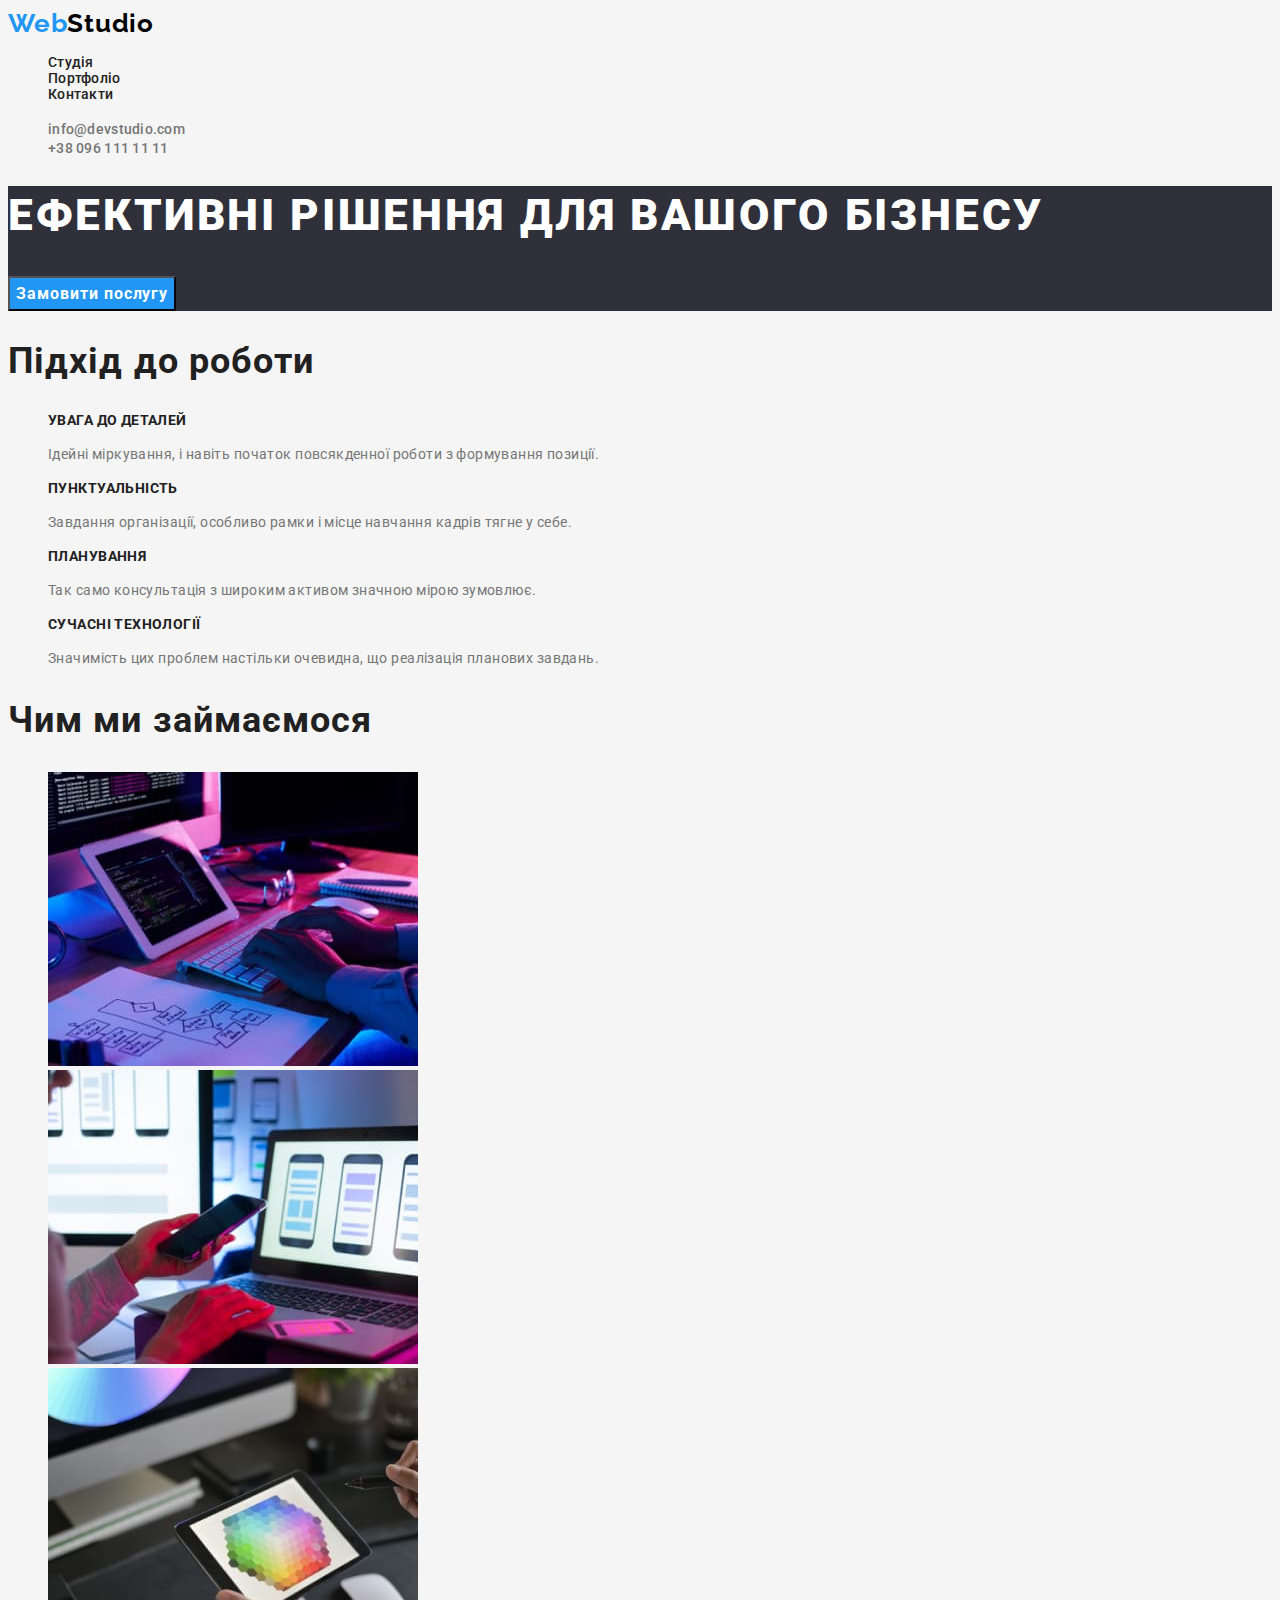
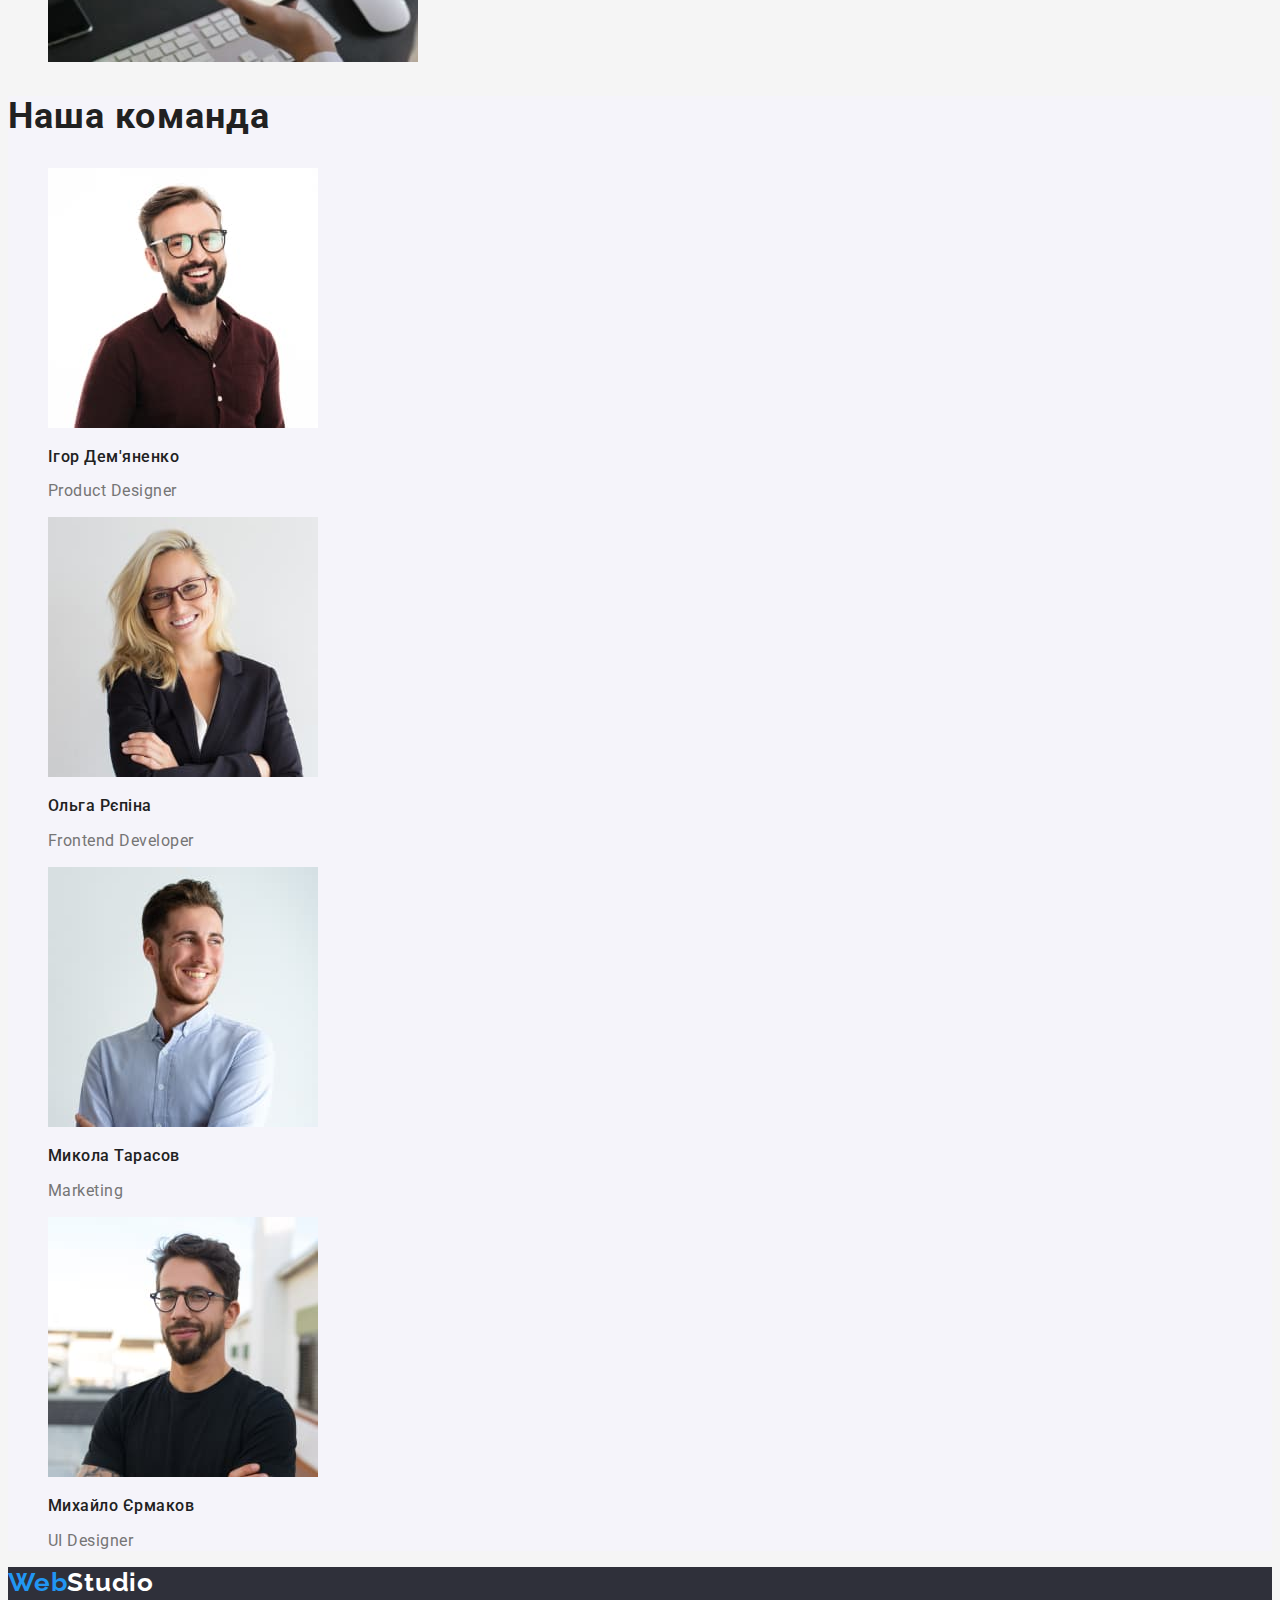
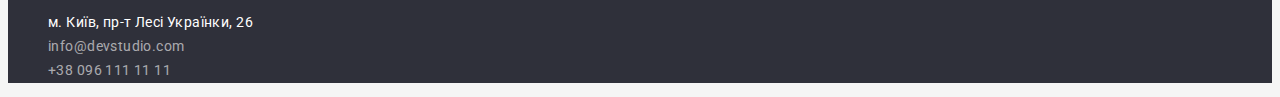
==== index.html @ fad9c753 "1" ====
<!DOCTYPE html>
<html lang="uk">
  <head>
    <meta charset="UTF-8" />
    <meta http-equiv="X-UA-Compatible" content="IE=edge" />
    <meta name="viewport" content="width=device-width, initial-scale=1.0" />
    <title>Document</title>
    <link
      href="https://fonts.googleapis.com/css2?family=Raleway:wght@700&family=Roboto:wght@400;500;700;900&display=swap"
      rel="stylesheet"
    />
    <link rel="stylesheet" href="./css/styles.css" />
  </head>
  <body>
    <header>
      <nav>
        <a class="link logo" href="./index.html">
          <span class="web">Web</span><span class="studio">Studio</span>
        </a>
        <ul>
          <li><a class="link" href="./index.html">Студія</a></li>
          <li><a class="link" href="./portfolio.html">Портфоліо</a></li>
          <li><a class="link" href="">Контакти</a></li>
        </ul>
      </nav>
      <ul>
        <li>
          <a class="link tel" href="mailto:info@devstudio.com"
            >info@devstudio.com</a
          >
        </li>
        <li>
          <a class="link tel" href="tel:+380961111111">+38 096 111 11 11</a>
        </li>
      </ul>
    </header>
    <main>
      <section class="color">
        <h1>Ефективні рішення для вашого бізнесу</h1>
        <button class="button" type="button">Замовити послугу</button>
      </section>
      <section class="robota">
        <h2>Підхід до роботи</h2>
        <ul>
          <li>
            <h3>УВАГА ДО ДЕТАЛЕЙ</h3>
            <p>
              Ідейні міркування, і навіть початок повсякденної роботи з
              формування позиції.
            </p>
          </li>
          <li>
            <h3>ПУНКТУАЛЬНІСТЬ</h3>
            <p>
              Завдання організації, особливо рамки і місце навчання кадрів тягне
              у себе.
            </p>
          </li>
          <li>
            <h3>ПЛАНУВАННЯ</h3>
            <p>
              Так само консультація з широким активом значною мірою зумовлює.
            </p>
          </li>
          <li>
            <h3>СУЧАСНІ ТЕХНОЛОГІЇ</h3>
            <p>
              Значимість цих проблем настільки очевидна, що реалізація планових
              завдань.
            </p>
          </li>
        </ul>
      </section>
      <section>
        <h2>Чим ми займаємося</h2>
        <ul>
          <li>
            <img src="images/img1.jpg" alt="" width="370" />
          </li>
          <li>
            <img src="images/img2.jpg" alt="" width="370" />
          </li>
          <li>
            <img src="images/img3.jpg" alt="" width="370" />
          </li>
        </ul>
      </section>
      <section class="team">
        <h2>Наша команда</h2>
        <ul>
          <li>
            <img src="images/imgigor.jpg" alt="" width="270" />
            <h3>Ігор Дем'яненко</h3>
            <p lang="en">Product Designer</p>
          </li>
          <li>
            <img src="images/imgolga.jpg" alt="" width="270" />
            <h3>Ольга Рєпіна</h3>
            <p lang="en">Frontend Developer</p>
          </li>
          <li>
            <img src="images/imgmykola.jpg" alt="" width="270" />
            <h3>Микола Тарасов</h3>
            <p lang="en">Marketing</p>
          </li>
          <li>
            <img src="images/imgmyhailo.jpg" alt="" width="270" />
            <h3>Михайло Єрмаков</h3>
            <p lang="en">UI Designer</p>
          </li>
        </ul>
      </section>
    </main>
    <footer class="color">
      <a class="link logo" href="./index.html">
        <span class="web">Web</span>Studio
      </a>
      <address>
        <ul>
          <li>м. Київ, пр-т Лесі Українки, 26</li>
          <li>
            <a class="link" href="mailto:info@devstudio.com"
              >info@devstudio.com</a
            >
          </li>
          <li>
            <a class="link" href="tel:+380961111111">+38 096 111 11 11</a>
          </li>
        </ul>
      </address>
    </footer>
  </body>
</html>
---- css/styles.css ----
body {
    background-color: #F5F5F5;
    font-family: Roboto, sans-serif;
    font-style: normal;
    color: #212121;
}

.logo {
    font-family: Raleway, sans-serif;
    font-style: normal;
    font-weight: 700;
    font-size: 26px;
    line-height: 1.19;
    letter-spacing: 0.03em;
}
.web {
    color: #2196F3;
}

.studio {
    color: #000000;
}

.link {
    color: #212121;
    text-decoration: none;
}
.link:hover,
.link:focus {
    color:#2196F3 ;
}

.color {
    background-color:#2F303A ;
    color: #FFFFFF;
}

h1 {
    font-weight: 900;
    font-size: 44px;
    line-height: 1.36;
    letter-spacing: 0.06em;
    text-transform: uppercase;
}

.button {
    font-family: Roboto, sans-serif;
    background-color:#2196F3;
    color: #FFFFFF;
    font-weight: 700;
    font-size: 16px;
    line-height: 1.87;
    letter-spacing: 0.06em;
    cursor: pointer;
}

.button:hover,
.button:focus {
    background-color: #188CE8;
}

.button:active {
    background-color: #188CE8;
    font-weight: 700;
    font-size: 16px;
    line-height: 1.87;
    letter-spacing: 0.06em;

}
h2 {
    font-size: 36px;
    line-height: 1.16;
    letter-spacing: 0.03em;
}

.robota h3 {
    font-size: 14px;
    line-height: 1.14;
    letter-spacing: 0.03em;
}

.robota p {
    font-weight: 400;
    font-size: 14px;
    line-height: 1.71;
    letter-spacing: 0.03em;
    color: #757575;
}

.team {
    background-color:#F5F4FA;
}

.team h3 {
    font-weight: 500;
    font-size: 16px;
    line-height: 1.18;
    letter-spacing: 0.03em;
}

.team p {
    font-weight: 400;
    font-size: 16px;
    line-height: 1.18;
    letter-spacing: 0.03em;
    color: #757575;
}

.color a {
    color:#FFFFFF;
}
address a {
    font-weight: 400;
    font-size: 14px;
    line-height: 1.71;
    letter-spacing: 0.03em;
}
address .link {
    color: rgba(255, 255, 255, 0.6);
}

nav li {
    font-weight: 500;
        font-size: 14px;
        line-height: 1.14;
        letter-spacing: 0.02em;
}

.tel {
    font-weight: 500;
    font-size: 14px;
    line-height: 1.14;
    letter-spacing: 0.02em;
    color: #757575;
}

button {
    font-family:Roboto, sans-serif;
    font-weight: 500;
    font-size: 16px;
    line-height: 1.62;
    letter-spacing: 0.03em;
    color: #212121;
    background-color:#F5F4FA;
    cursor: pointer;
}
button:active {
    font-weight: 500;
    font-size: 16px;
    line-height: 1.62;
    letter-spacing: 0.03em;
    color: #FFFFFF;
    background-color: #2196F3;
}

.portfolio h2 {
    font-weight: 700;
    font-size: 18px;
    line-height: 2;
    letter-spacing: 0.06em;
    color: #212121;
}

.portfolio p {
    font-weight: 400;
    font-size: 16px;
    line-height: 1.87;
    letter-spacing: 0.03em;
    color: #757575;
}

ul {
    list-style: none;
}

address {
    font-style: normal;
    font-weight: 400;
    font-size: 14px;
    line-height: 1.71;
    letter-spacing: 0.03em;
    
}
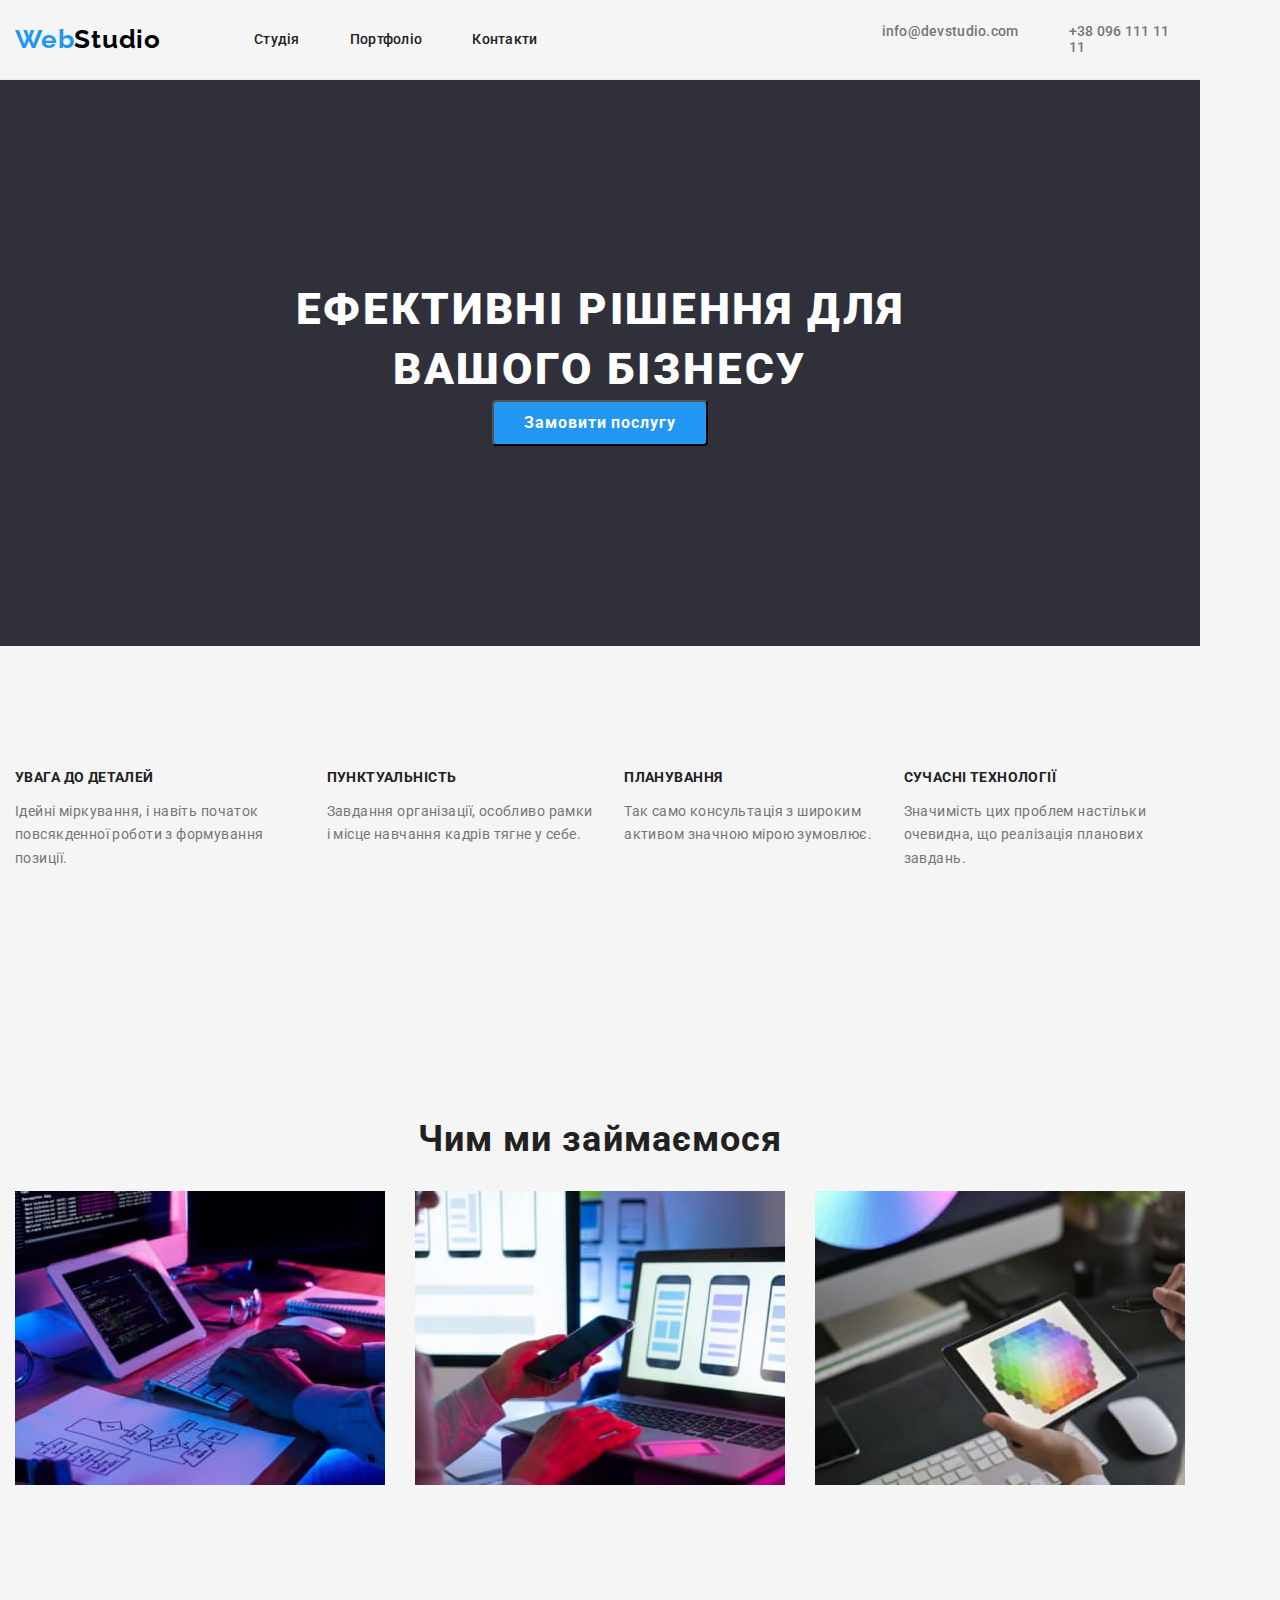
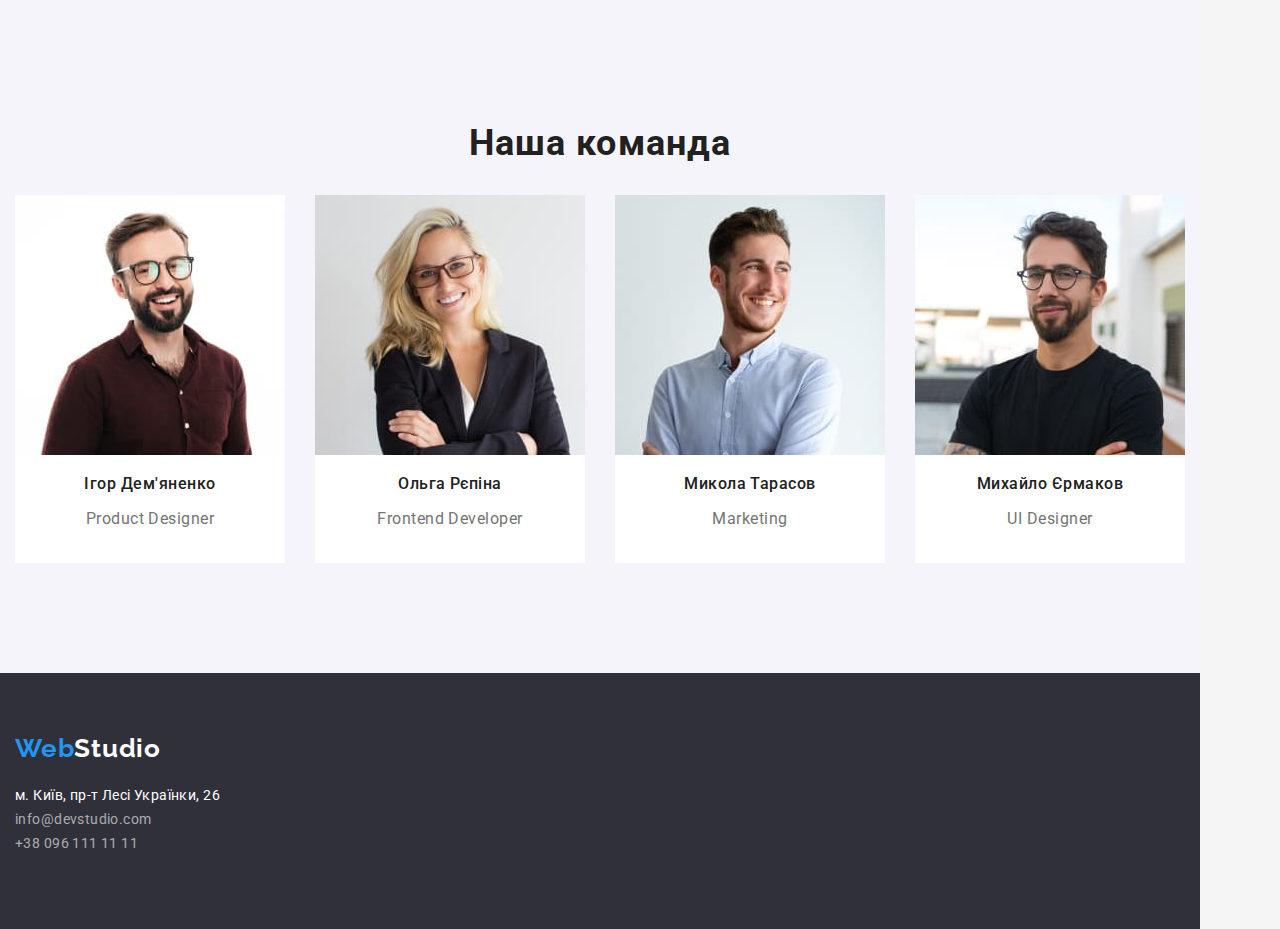
==== commit 550854de: "дз згідно критеріїв" ====
--- a/index.html
+++ b/index.html
@@ -4,44 +4,48 @@
     <meta charset="UTF-8" />
     <meta http-equiv="X-UA-Compatible" content="IE=edge" />
     <meta name="viewport" content="width=device-width, initial-scale=1.0" />
-    <title>Document</title>
+    <title>Studio</title>
     <link
       href="https://fonts.googleapis.com/css2?family=Raleway:wght@700&family=Roboto:wght@400;500;700;900&display=swap"
       rel="stylesheet"
     />
+    <link
+      rel="stylesheet"
+      href="https://cdnjs.cloudflare.com/ajax/libs/modern-normalize/1.1.0/modern-normalize.css"
+    />
     <link rel="stylesheet" href="./css/styles.css" />
   </head>
   <body>
-    <header>
+    <header class="container">
       <nav>
         <a class="link logo" href="./index.html">
           <span class="web">Web</span><span class="studio">Studio</span>
         </a>
-        <ul>
+        <ul class="navigation">
           <li><a class="link" href="./index.html">Студія</a></li>
           <li><a class="link" href="./portfolio.html">Портфоліо</a></li>
           <li><a class="link" href="">Контакти</a></li>
         </ul>
+        <ul class="contact">
+          <li>
+            <a class="link tel" href="mailto:info@devstudio.com"
+              >info@devstudio.com</a
+            >
+          </li>
+          <li>
+            <a class="link tel" href="tel:+380961111111">+38 096 111 11 11</a>
+          </li>
+        </ul>
       </nav>
-      <ul>
-        <li>
-          <a class="link tel" href="mailto:info@devstudio.com"
-            >info@devstudio.com</a
-          >
-        </li>
-        <li>
-          <a class="link tel" href="tel:+380961111111">+38 096 111 11 11</a>
-        </li>
-      </ul>
     </header>
     <main>
-      <section class="color">
-        <h1>Ефективні рішення для вашого бізнесу</h1>
+      <section class="baner container">
+        <h1>Ефективні рішення для<br />вашого бізнесу</h1>
         <button class="button" type="button">Замовити послугу</button>
       </section>
-      <section class="robota">
-        <h2>Підхід до роботи</h2>
-        <ul>
+      <section class="robota section container">
+        <h2 class="none">Підхід до роботи</h2>
+        <ul class="rob">
           <li>
             <h3>УВАГА ДО ДЕТАЛЕЙ</h3>
             <p>
@@ -71,9 +75,9 @@
           </li>
         </ul>
       </section>
-      <section>
+      <section class="what section container">
         <h2>Чим ми займаємося</h2>
-        <ul>
+        <ul class="work">
           <li>
             <img src="images/img1.jpg" alt="" width="370" />
           </li>
@@ -85,25 +89,25 @@
           </li>
         </ul>
       </section>
-      <section class="team">
+      <section class="team section container">
         <h2>Наша команда</h2>
-        <ul>
-          <li>
+        <ul class="people">
+          <li class="card">
             <img src="images/imgigor.jpg" alt="" width="270" />
             <h3>Ігор Дем'яненко</h3>
             <p lang="en">Product Designer</p>
           </li>
-          <li>
+          <li class="card">
             <img src="images/imgolga.jpg" alt="" width="270" />
             <h3>Ольга Рєпіна</h3>
             <p lang="en">Frontend Developer</p>
           </li>
-          <li>
+          <li class="card">
             <img src="images/imgmykola.jpg" alt="" width="270" />
             <h3>Микола Тарасов</h3>
             <p lang="en">Marketing</p>
           </li>
-          <li>
+          <li class="card">
             <img src="images/imgmyhailo.jpg" alt="" width="270" />
             <h3>Михайло Єрмаков</h3>
             <p lang="en">UI Designer</p>
@@ -111,23 +115,25 @@
         </ul>
       </section>
     </main>
-    <footer class="color">
-      <a class="link logo" href="./index.html">
-        <span class="web">Web</span>Studio
-      </a>
-      <address>
-        <ul>
-          <li>м. Київ, пр-т Лесі Українки, 26</li>
-          <li>
-            <a class="link" href="mailto:info@devstudio.com"
-              >info@devstudio.com</a
-            >
-          </li>
-          <li>
-            <a class="link" href="tel:+380961111111">+38 096 111 11 11</a>
-          </li>
-        </ul>
-      </address>
+    <footer class="color container">
+      <div class="logo2">
+        <a class="link logo" href="./index.html">
+          <span class="web">Web</span>Studio
+        </a>
+        <address>
+          <ul>
+            <li>м. Київ, пр-т Лесі Українки, 26</li>
+            <li>
+              <a class="link" href="mailto:info@devstudio.com"
+                >info@devstudio.com</a
+              >
+            </li>
+            <li>
+              <a class="link" href="tel:+380961111111">+38 096 111 11 11</a>
+            </li>
+          </ul>
+        </address>
+      </div>
     </footer>
   </body>
 </html>
--- a/css/styles.css
+++ b/css/styles.css
@@ -3,6 +3,18 @@
     font-family: Roboto, sans-serif;
     font-style: normal;
     color: #212121;
+}
+.container {
+    width: 1200px;
+    padding-left: 15px;
+    padding-right: 15px;
+   
+    
+}
+ul {
+    padding: none;
+    margin: none;
+    list-style: none;
 }
 
 .logo {
@@ -12,6 +24,7 @@
     font-size: 26px;
     line-height: 1.19;
     letter-spacing: 0.03em;
+    margin-right: 93px;
 }
 .web {
     color: #2196F3;
@@ -34,6 +47,14 @@
     background-color:#2F303A ;
     color: #FFFFFF;
 }
+
+.baner {
+    background-color: #2F303A;
+    color: #FFFFFF;
+    text-align: center;
+}
+
+
 
 h1 {
     font-weight: 900;
@@ -41,6 +62,8 @@
     line-height: 1.36;
     letter-spacing: 0.06em;
     text-transform: uppercase;
+    padding-top: 200px;
+    margin:0;
 }
 
 .button {
@@ -52,6 +75,11 @@
     line-height: 1.87;
     letter-spacing: 0.06em;
     cursor: pointer;
+    margin:auto;
+    border-radius: 4px;
+    width: 216px;
+    margin-bottom: 200px;
+
 }
 
 .button:hover,
@@ -73,6 +101,7 @@
     letter-spacing: 0.03em;
 }
 
+
 .robota h3 {
     font-size: 14px;
     line-height: 1.14;
@@ -89,6 +118,11 @@
 
 .team {
     background-color:#F5F4FA;
+    text-align: center;
+}
+.what{
+    text-align: center;
+
 }
 
 .team h3 {
@@ -143,7 +177,15 @@
     color: #212121;
     background-color:#F5F4FA;
     cursor: pointer;
-}
+    border-radius: 4px;
+    padding: 6px 20px;
+}
+button:hover,
+button:focus {
+    background-color: #188CE8;
+    color: #FFFFFF;
+}
+
 button:active {
     font-weight: 500;
     font-size: 16px;
@@ -169,9 +211,7 @@
     color: #757575;
 }
 
-ul {
-    list-style: none;
-}
+
 
 address {
     font-style: normal;
@@ -179,5 +219,142 @@
     font-size: 14px;
     line-height: 1.71;
     letter-spacing: 0.03em;
-    
-}+    margin-top: 20px;
+    padding-bottom: 60px;
+
+    
+}
+
+.navigation {
+    display: flex;
+    padding-left: 0;
+}
+
+.navigation li {
+    margin-right: 50px;
+}
+
+.navigation li:last-child {
+    margin-right: 0;
+}
+
+.contact {
+    display: flex;
+    margin-left: 344px;
+    padding-left: 0;
+}
+
+.contact li {
+    margin-right: 50px;  
+}
+.contact li:last-child {
+    margin-right: 0;
+}
+header {
+    display: flex;
+    height: 80px;
+    border-bottom: 1px solid #ECECEC;
+    
+}
+nav{
+    display: flex;
+    align-items: center;
+}
+
+.none {
+    display: none;
+}
+
+.section {
+    padding-top: 94px;
+    padding-bottom: 94px;
+    
+}
+.rob {
+    display: flex;
+    padding-left: 0;
+}
+
+.rob li {
+    margin-right: 30px;
+}
+.rob li:last-child {
+    margin-right: 0;
+}
+
+center {
+    text-align: center;
+}
+
+.robota{
+    text-align: left;
+}
+
+.work {
+    display: flex;
+    margin-top: 50;
+    padding-left: 0;
+    
+}
+
+.work li{
+    margin-right: 30px;
+}
+.work li:last-child {
+    margin-right: 0;
+}
+
+.card{
+    background-color: #FFFFFF;
+    width: 270px;
+    height: 368px;
+}
+
+.people {
+    display: flex;
+}
+.people li{
+    margin-right: 30px;
+}
+.people li:last-child {
+    margin-right: 0;
+}
+
+ul {
+    padding-left: 0;
+}
+
+.logo2 {
+    padding-top: 60px;
+}
+
+.choise {
+    display: flex;
+    justify-content: center;
+}
+.choise li {
+    margin-right: 8px;
+}
+
+.choise li:last-child{
+    margin-right: 0;
+}
+
+.card2 {
+    background-color:#F5F5F5;
+       
+     border-bottom: 1px solid black;
+
+     
+}
+
+.card-set{
+    display: flex;
+    flex-wrap: wrap;
+    gap: 30px;
+    margin-top: 34px;
+    margin-bottom: 0;
+
+
+}
+
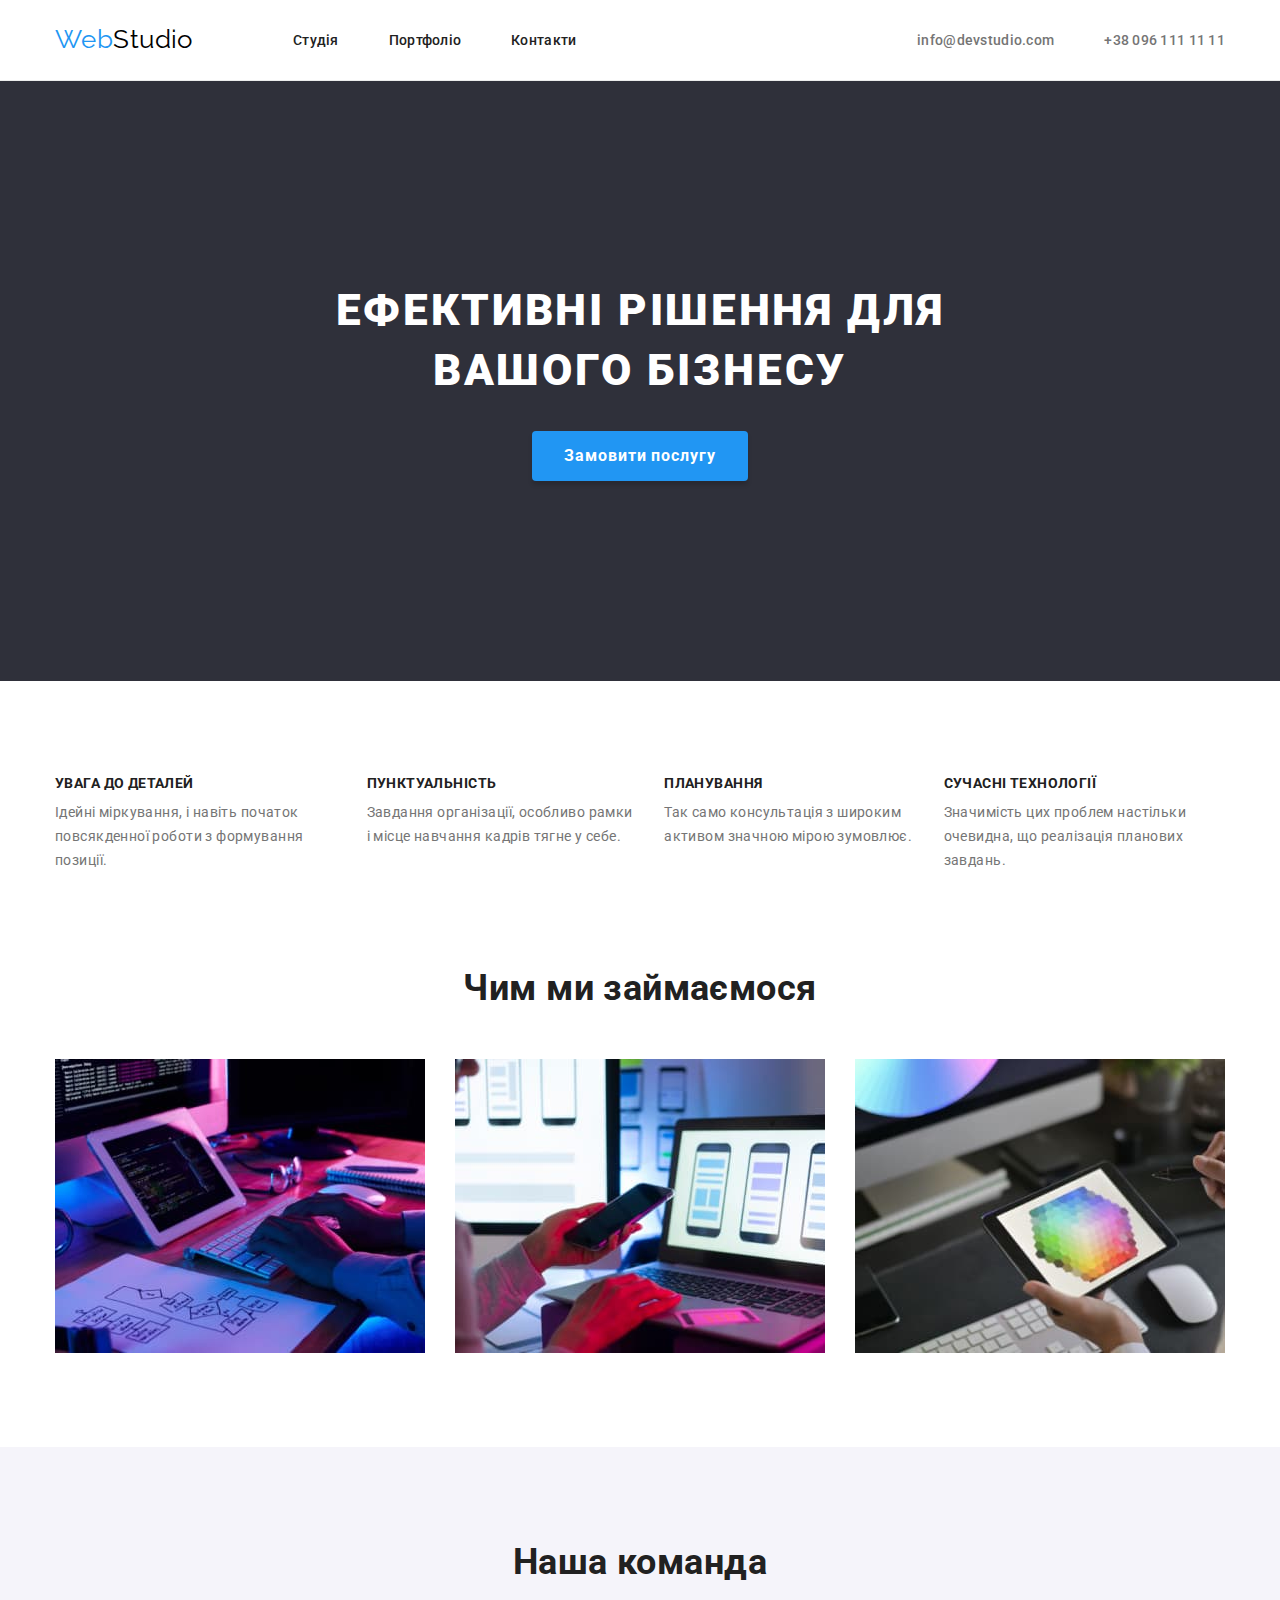
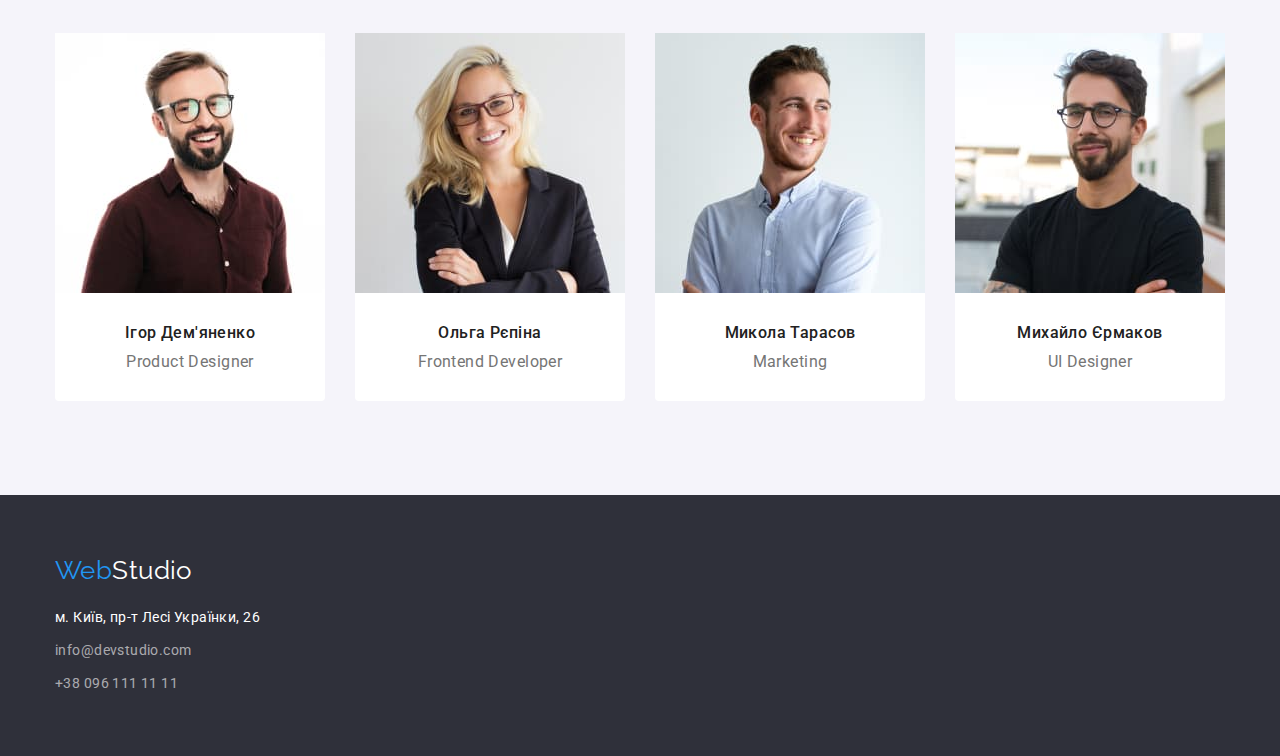
==== commit 7db2ccd4: "виправлено недоліки" ====
--- a/index.html
+++ b/index.html
@@ -16,120 +16,150 @@
     <link rel="stylesheet" href="./css/styles.css" />
   </head>
   <body>
-    <header class="container">
-      <nav>
-        <a class="link logo" href="./index.html">
-          <span class="web">Web</span><span class="studio">Studio</span>
-        </a>
-        <ul class="navigation">
-          <li><a class="link" href="./index.html">Студія</a></li>
-          <li><a class="link" href="./portfolio.html">Портфоліо</a></li>
-          <li><a class="link" href="">Контакти</a></li>
-        </ul>
-        <ul class="contact">
-          <li>
-            <a class="link tel" href="mailto:info@devstudio.com"
+    <header class="header">
+      <div class="container conteiner-header">
+        <a class="logo link" href="/index.html" lang="en"
+          ><span class="logo-header">Web</span>Studio</a
+        >
+        <nav>
+          <ul class="navigation list">
+            <li class="item">
+              <a class="navigation-link list" href="./index.html">Студія</a>
+            </li>
+            <li class="item">
+              <a class="navigation-link list" href="./portfolio.html"
+                >Портфоліо</a
+              >
+            </li>
+            <li class="item">
+              <a class="navigation-link list" href="">Контакти</a>
+            </li>
+          </ul>
+        </nav>
+        <ul class="contact list">
+          <li class="item">
+            <a class="contact-link" href="mailto:info@devstudio.com"
               >info@devstudio.com</a
             >
           </li>
-          <li>
-            <a class="link tel" href="tel:+380961111111">+38 096 111 11 11</a>
+          <li class="item">
+            <a class="contact-link" href="tel:+380961111111"
+              >+38 096 111 11 11</a
+            >
           </li>
         </ul>
-      </nav>
+      </div>
     </header>
     <main>
-      <section class="baner container">
-        <h1>Ефективні рішення для<br />вашого бізнесу</h1>
-        <button class="button" type="button">Замовити послугу</button>
+      <section class="section promo">
+        <div class="container">
+          <h1 class="hero-title">Ефективні рішення для<br />вашого бізнесу</h1>
+          <button class="btn" type="button">Замовити послугу</button>
+        </div>
       </section>
-      <section class="robota section container">
-        <h2 class="none">Підхід до роботи</h2>
-        <ul class="rob">
-          <li>
-            <h3>УВАГА ДО ДЕТАЛЕЙ</h3>
-            <p>
-              Ідейні міркування, і навіть початок повсякденної роботи з
-              формування позиції.
-            </p>
-          </li>
-          <li>
-            <h3>ПУНКТУАЛЬНІСТЬ</h3>
-            <p>
-              Завдання організації, особливо рамки і місце навчання кадрів тягне
-              у себе.
-            </p>
-          </li>
-          <li>
-            <h3>ПЛАНУВАННЯ</h3>
-            <p>
-              Так само консультація з широким активом значною мірою зумовлює.
-            </p>
-          </li>
-          <li>
-            <h3>СУЧАСНІ ТЕХНОЛОГІЇ</h3>
-            <p>
-              Значимість цих проблем настільки очевидна, що реалізація планових
-              завдань.
-            </p>
-          </li>
-        </ul>
+      <section class="section">
+        <div class="container">
+          <h2 hidden>Підхід до роботи</h2>
+          <ul class="list-li list">
+            <li>
+              <h3 class="features">УВАГА ДО ДЕТАЛЕЙ</h3>
+              <p class="features-list">
+                Ідейні міркування, і навіть початок повсякденної роботи з
+                формування позиції.
+              </p>
+            </li>
+            <li>
+              <h3 class="features">ПУНКТУАЛЬНІСТЬ</h3>
+              <p class="features-list">
+                Завдання організації, особливо рамки і місце навчання кадрів
+                тягне у себе.
+              </p>
+            </li>
+            <li>
+              <h3 class="features">ПЛАНУВАННЯ</h3>
+              <p class="features-list">
+                Так само консультація з широким активом значною мірою зумовлює.
+              </p>
+            </li>
+            <li>
+              <h3 class="features">СУЧАСНІ ТЕХНОЛОГІЇ</h3>
+              <p class="features-list">
+                Значимість цих проблем настільки очевидна, що реалізація
+                планових завдань.
+              </p>
+            </li>
+          </ul>
+        </div>
       </section>
-      <section class="what section container">
-        <h2>Чим ми займаємося</h2>
-        <ul class="work">
-          <li>
-            <img src="images/img1.jpg" alt="" width="370" />
-          </li>
-          <li>
-            <img src="images/img2.jpg" alt="" width="370" />
-          </li>
-          <li>
-            <img src="images/img3.jpg" alt="" width="370" />
-          </li>
-        </ul>
+      <section class="section section-title">
+        <div class="container">
+          <h2 class="title">Чим ми займаємося</h2>
+          <ul class="list-li list">
+            <li>
+              <img src="images/img1.jpg" alt="друк на клавіатурі" width="370" />
+            </li>
+            <li>
+              <img src="images/img2.jpg" alt="смартфон в руці" width="370" />
+            </li>
+            <li>
+              <img src="images/img3.jpg" alt="планшет в руці" width="370" />
+            </li>
+          </ul>
+        </div>
       </section>
-      <section class="team section container">
-        <h2>Наша команда</h2>
-        <ul class="people">
-          <li class="card">
-            <img src="images/imgigor.jpg" alt="" width="270" />
-            <h3>Ігор Дем'яненко</h3>
-            <p lang="en">Product Designer</p>
-          </li>
-          <li class="card">
-            <img src="images/imgolga.jpg" alt="" width="270" />
-            <h3>Ольга Рєпіна</h3>
-            <p lang="en">Frontend Developer</p>
-          </li>
-          <li class="card">
-            <img src="images/imgmykola.jpg" alt="" width="270" />
-            <h3>Микола Тарасов</h3>
-            <p lang="en">Marketing</p>
-          </li>
-          <li class="card">
-            <img src="images/imgmyhailo.jpg" alt="" width="270" />
-            <h3>Михайло Єрмаков</h3>
-            <p lang="en">UI Designer</p>
-          </li>
-        </ul>
+      <section class="section section-team">
+        <div class="container">
+          <h2 class="title-team">Наша команда</h2>
+          <ul class="list-li list">
+            <li>
+              <img src="images/imgigor.jpg" alt="людина" width="270" />
+              <div class="card-description">
+                <h3 class="team-list">Ігор Дем'яненко</h3>
+                <p class="list-p" lang="en">Product Designer</p>
+              </div>
+            </li>
+            <li>
+              <img src="images/imgolga.jpg" alt="людина" width="270" />
+              <div class="card-description">
+                <h3 class="team-list">Ольга Рєпіна</h3>
+                <p class="list-p" lang="en">Frontend Developer</p>
+              </div>
+            </li>
+            <li>
+              <img src="images/imgmykola.jpg" alt="людина" width="270" />
+              <div class="card-description">
+                <h3 class="team-list">Микола Тарасов</h3>
+                <p class="list-p" lang="en">Marketing</p>
+              </div>
+            </li>
+            <li>
+              <img src="images/imgmyhailo.jpg" alt="людина" width="270" />
+              <div class="card-description">
+                <h3 class="team-list">Михайло Єрмаков</h3>
+                <p class="list-p" lang="en">UI Designer</p>
+              </div>
+            </li>
+          </ul>
+        </div>
       </section>
     </main>
-    <footer class="color container">
-      <div class="logo2">
-        <a class="link logo" href="./index.html">
-          <span class="web">Web</span>Studio
-        </a>
+    <footer class="footer">
+      <div class="container">
+        <a class="logo-link" href="./index.html" lang="en"
+          ><span class="logo-footer">Web</span>Studio</a
+        >
         <address>
-          <ul>
-            <li>м. Київ, пр-т Лесі Українки, 26</li>
+          <ul class="address">
+            <li class="address-footer">м. Київ, пр-т Лесі Українки, 26</li>
             <li>
-              <a class="link" href="mailto:info@devstudio.com"
+              <a class="contact-footer" href="mailto:info@devstudio.com"
                 >info@devstudio.com</a
               >
             </li>
             <li>
-              <a class="link" href="tel:+380961111111">+38 096 111 11 11</a>
+              <a class="contact-footer" href="tel:+380961111111"
+                >+38 096 111 11 11</a
+              >
             </li>
           </ul>
         </address>
--- a/css/styles.css
+++ b/css/styles.css
@@ -1,360 +1,437 @@
 body {
-    background-color: #F5F5F5;
-    font-family: Roboto, sans-serif;
+    font-family: 'Roboto', sans-serif;
+    background-color:#ffffff;
+    color:#757575;
+    font-size: 14px;
+    letter-spacing: 0.03em;
+}
+
+*,
+*::before,
+*::after {
+    box-sizing: border-box;
+}
+
+
+p,
+h1,
+h2,
+h3,
+h4,
+h5,
+h6 {
+    margin: 0;
+}
+
+ul {
+    margin: 0;
+    padding: 0;
+}
+
+button {
+    cursor: pointer;
+    border: none;
+    display: block;
+}
+
+img {
+    display: block;
+}
+
+address {
     font-style: normal;
-    color: #212121;
-}
+}
+
+/* ---Навігація сайту---- */
+
 .container {
     width: 1200px;
     padding-left: 15px;
     padding-right: 15px;
-   
-    
-}
-ul {
-    padding: none;
-    margin: none;
+    margin: 0 auto;
+
+}
+
+
+.header {
+    padding-top: 24px;
+    padding-bottom: 25px;
+    border-bottom: 1px solid #ececec;
+}
+
+
+/*---Header---*/
+/*---Лого---*/
+
+
+.list {
     list-style: none;
-}
+    text-decoration: none;
+}
+
 
 .logo {
-    font-family: Raleway, sans-serif;
-    font-style: normal;
-    font-weight: 700;
+    margin-right: 93px;
+
+    font-family: 'Raleway', sans-serif;
+    color: #000000;
     font-size: 26px;
-    line-height: 1.19;
+    line-height: 1.1923;
+    text-decoration: none;
+    width: 145px;
+    height: 31px;
+    left: 215px;
+    top: 24px;
+}
+
+.logo-header {
+    font-size: 26px;
+    line-height: 1.1923;
     letter-spacing: 0.03em;
-    margin-right: 93px;
-}
-.web {
+    color:#2196F3;
+}
+
+/*---навігація сайту---*/
+
+.conteiner-header {
+    display: flex;
+    align-items: center;
+
+}
+
+.navigation {
+    display: flex;
+    gap: 50px;
+
+}
+
+.navigation-link {
+    display: block;
+
+    color: #212121;
+    font-weight: 500;
+    line-height: 1.1428;
+    letter-spacing: 0.02em;
+
+}
+
+/*---Активне поле---*/
+
+
+.navigation-link:hover,
+.navigation-link:focus {
     color: #2196F3;
 }
 
-.studio {
-    color: #000000;
-}
-
-.link {
-    color: #212121;
-    text-decoration: none;
-}
-.link:hover,
-.link:focus {
-    color:#2196F3 ;
-}
-
-.color {
-    background-color:#2F303A ;
-    color: #FFFFFF;
-}
-
-.baner {
-    background-color: #2F303A;
-    color: #FFFFFF;
-    text-align: center;
-}
-
-
-
-h1 {
+.contact {
+    display: flex;
+    margin-left: auto;
+    line-height: 1.1428;
+    letter-spacing: 0.02em;
+    text-decoration: none;
+}
+
+.contact .item+.item {
+    margin-left: 50px;
+}
+
+.contact-link {
+    font-weight: 500;
+    color: #757575;
+    text-decoration: none;
+}
+
+.contact-link:hover,
+.contact-link:focus {
+    color:#2196F3;
+}
+
+
+
+/*---Main---*/
+
+
+
+.section {
+    padding-top: 94px;
+    padding-bottom: 94px;
+
+}
+
+.promo {
+    background-color:#2F303A;
+    padding-top: 200px;
+    padding-bottom: 200px;
+}
+
+.hero-title {
+    width: 696px;
+    margin: 0 auto 30px;
+
     font-weight: 900;
     font-size: 44px;
-    line-height: 1.36;
+    line-height: 1.3636;
+    text-align: center;
     letter-spacing: 0.06em;
     text-transform: uppercase;
-    padding-top: 200px;
-    margin:0;
-}
-
-.button {
-    font-family: Roboto, sans-serif;
-    background-color:#2196F3;
-    color: #FFFFFF;
+    color:#ffffff;
+
+
+}
+
+.btn {
+    min-width: 216px;
+    height: 50px;
+    display: block;
+    margin: 0 auto;
+    justify-content: center;
+
+    font-family: 'Roboto', sans-serif;
     font-weight: 700;
-    font-size: 16px;
-    line-height: 1.87;
+    background:#2196F3;
+    box-shadow: 0px 4px 4px rgba(0, 0, 0, 0.15);
+    border-radius: 4px;
+    color:#ffffff;
+    font-size: 16px;
+    line-height: 1.8750;
+    display: flex;
+    align-items: center;
+    text-align: center;
     letter-spacing: 0.06em;
+}
+
+.btn:hover,
+.btn:focus {
+    background:#188CE8;
+    color:#ffffff;
+}
+
+
+/*---Підхід до роботи---*/
+
+.features {
+    color:#212121;
+    line-height: 1.1428;
+    font-size: 14px;
+    text-transform: uppercase;
+    margin-bottom: 10px;
+}
+
+.features-list {
+    line-height: 1.7142;
+    color:#757575;
+}
+
+
+/*---Чим ми займаємось---*/
+
+
+.section-title {
+    padding-top: 0;
+}
+
+.title {
+    margin-bottom: 50px;
+
+    color:#212121;
+    font-size: 36px;
+    line-height: 1.1666;
+    text-align: center;
+}
+
+.list-li {
+    display: flex;
+    gap: 30px;
+
+}
+
+
+/*---Наша Команда---*/
+
+.section-team {
+    background-color:#F5F4FA;
+}
+
+.title-team {
+    margin-bottom: 50px;
+
+    color:#212121;
+    font-size: 36px;
+    line-height: 1.1666;
+    text-align: center;
+}
+
+.card-description {
+    padding-top: 30px;
+    padding-bottom: 30px;
+    background-color:#ffffff;
+    border-radius: 0px 0px 4px 4px;
+}
+
+.team-list {
+    margin-bottom: 10px;
+
+    color:#212121;
+    font-weight: 500;
+    font-size: 16px;
+    line-height: 1.1875;
+    text-align: center;
+}
+
+.list-p {
+
+    font-size: 16px;
+    line-height: 1.1875;
+    text-align: center;
+    color:#757575;
+}
+
+
+
+/*---Футер---*/
+
+
+.footer {
+    padding-top: 60px;
+    padding-bottom: 60px;
+
+    background-color:#2F303A;
+    text-decoration: none;
+
+}
+
+.logo-link {
+    margin-bottom: 20px;
+    display: block;
+    font-family: 'Raleway', sans-serif;
+    color:#ffffff;
+    font-size: 26px;
+    line-height: 1.1923;
+    text-decoration: none;
+}
+
+.logo-footer {
+    font-size: 26px;
+    line-height: 1.1923;
+    color:#2196F3;
+
+}
+
+.address {
+    list-style: none;
+}
+
+.address li:not(:last-child) {
+    margin-bottom: 9px;
+}
+
+.address-footer {
+    line-height: 1.7142;
+    color:#FFFFFF;
+    text-decoration: none;
+    font-style: normal;
+}
+
+
+.contact-footer:hover,
+.contact-footer:focus {
+    color:#2196F3;
+}
+
+.contact-footer {
+    line-height: 1.7142;
+    color:rgba(255, 255, 255, 0.6);
+    text-decoration: none;
+    font-style: normal;
+}
+
+
+/*---Портфоліо----*/
+/*---Кнопки фільтрів---*/
+
+
+.portfolio-list {
+    padding-top: 94px;
+    padding-bottom: 94px;
+
+}
+
+.btn-filter {
+    font-family: 'Roboto';
+    font-style: normal;
+    font-weight: 500;
+    font-size: 16px;
+    line-height: 1.6250;
+    text-align: center;
+    letter-spacing: 0.03em;
+    color:#212121;
+
+    display: flex;
+    justify-content: center;
+    margin: auto;
+    margin-bottom: 50px;
+    align-items: center;
+
+}
+
+.btn-filter li:not(:last-child) {
+    margin-right: 8px;
+}
+
+.btn-active {
+    padding: 6px 22px;
+    justify-content: center;
+    text-align: center;
+    align-items: center;
+    font-family: 'Roboto', sans-serif;
+    font-weight: 500;
+    font-size: 16px;
+    line-height: 1.6250;
+    text-align: center;
+    letter-spacing: 0.03em;
+    color:#212121;
+    background:#F5F4FA;
+    border-radius: 4px;
+
+}
+
+.btn-active:hover,
+.btn-active:focus {
+    color:#ffffff;
+    background:#2196F3;
     cursor: pointer;
-    margin:auto;
-    border-radius: 4px;
-    width: 216px;
-    margin-bottom: 200px;
-
-}
-
-.button:hover,
-.button:focus {
-    background-color: #188CE8;
-}
-
-.button:active {
-    background-color: #188CE8;
-    font-weight: 700;
-    font-size: 16px;
-    line-height: 1.87;
-    letter-spacing: 0.06em;
-
-}
-h2 {
-    font-size: 36px;
-    line-height: 1.16;
-    letter-spacing: 0.03em;
-}
-
-
-.robota h3 {
-    font-size: 14px;
-    line-height: 1.14;
-    letter-spacing: 0.03em;
-}
-
-.robota p {
-    font-weight: 400;
-    font-size: 14px;
-    line-height: 1.71;
-    letter-spacing: 0.03em;
-    color: #757575;
-}
-
-.team {
-    background-color:#F5F4FA;
-    text-align: center;
-}
-.what{
-    text-align: center;
-
-}
-
-.team h3 {
-    font-weight: 500;
-    font-size: 16px;
-    line-height: 1.18;
-    letter-spacing: 0.03em;
-}
-
-.team p {
-    font-weight: 400;
-    font-size: 16px;
-    line-height: 1.18;
-    letter-spacing: 0.03em;
-    color: #757575;
-}
-
-.color a {
-    color:#FFFFFF;
-}
-address a {
-    font-weight: 400;
-    font-size: 14px;
-    line-height: 1.71;
-    letter-spacing: 0.03em;
-}
-address .link {
-    color: rgba(255, 255, 255, 0.6);
-}
-
-nav li {
-    font-weight: 500;
-        font-size: 14px;
-        line-height: 1.14;
-        letter-spacing: 0.02em;
-}
-
-.tel {
-    font-weight: 500;
-    font-size: 14px;
-    line-height: 1.14;
-    letter-spacing: 0.02em;
-    color: #757575;
-}
-
-button {
-    font-family:Roboto, sans-serif;
-    font-weight: 500;
-    font-size: 16px;
-    line-height: 1.62;
-    letter-spacing: 0.03em;
-    color: #212121;
-    background-color:#F5F4FA;
-    cursor: pointer;
-    border-radius: 4px;
-    padding: 6px 20px;
-}
-button:hover,
-button:focus {
-    background-color: #188CE8;
-    color: #FFFFFF;
-}
-
-button:active {
-    font-weight: 500;
-    font-size: 16px;
-    line-height: 1.62;
-    letter-spacing: 0.03em;
-    color: #FFFFFF;
-    background-color: #2196F3;
-}
-
-.portfolio h2 {
-    font-weight: 700;
+}
+
+
+/*---Проєкти---*/
+
+
+.projects-list {
+    display: flex;
+    flex-direction: row;
+    flex-wrap: wrap;
+    gap: 30px;
+
+}
+
+.projects-border {
+    padding: 20px 24px;
+    border-right: 1px solid #ececec;
+    border-bottom: 1px solid #ececec;
+    border-left: 1px solid #ececec;
+}
+
+.projects-title {
+    margin-bottom: 4px;
+
+    color:#212121;
     font-size: 18px;
     line-height: 2;
     letter-spacing: 0.06em;
-    color: #212121;
-}
-
-.portfolio p {
-    font-weight: 400;
-    font-size: 16px;
-    line-height: 1.87;
-    letter-spacing: 0.03em;
-    color: #757575;
-}
-
-
-
-address {
-    font-style: normal;
-    font-weight: 400;
-    font-size: 14px;
-    line-height: 1.71;
-    letter-spacing: 0.03em;
-    margin-top: 20px;
-    padding-bottom: 60px;
-
-    
-}
-
-.navigation {
-    display: flex;
-    padding-left: 0;
-}
-
-.navigation li {
-    margin-right: 50px;
-}
-
-.navigation li:last-child {
-    margin-right: 0;
-}
-
-.contact {
-    display: flex;
-    margin-left: 344px;
-    padding-left: 0;
-}
-
-.contact li {
-    margin-right: 50px;  
-}
-.contact li:last-child {
-    margin-right: 0;
-}
-header {
-    display: flex;
-    height: 80px;
-    border-bottom: 1px solid #ECECEC;
-    
-}
-nav{
-    display: flex;
-    align-items: center;
-}
-
-.none {
-    display: none;
-}
-
-.section {
-    padding-top: 94px;
-    padding-bottom: 94px;
-    
-}
-.rob {
-    display: flex;
-    padding-left: 0;
-}
-
-.rob li {
-    margin-right: 30px;
-}
-.rob li:last-child {
-    margin-right: 0;
-}
-
-center {
-    text-align: center;
-}
-
-.robota{
-    text-align: left;
-}
-
-.work {
-    display: flex;
-    margin-top: 50;
-    padding-left: 0;
-    
-}
-
-.work li{
-    margin-right: 30px;
-}
-.work li:last-child {
-    margin-right: 0;
-}
-
-.card{
-    background-color: #FFFFFF;
-    width: 270px;
-    height: 368px;
-}
-
-.people {
-    display: flex;
-}
-.people li{
-    margin-right: 30px;
-}
-.people li:last-child {
-    margin-right: 0;
-}
-
-ul {
-    padding-left: 0;
-}
-
-.logo2 {
-    padding-top: 60px;
-}
-
-.choise {
-    display: flex;
-    justify-content: center;
-}
-.choise li {
-    margin-right: 8px;
-}
-
-.choise li:last-child{
-    margin-right: 0;
-}
-
-.card2 {
-    background-color:#F5F5F5;
-       
-     border-bottom: 1px solid black;
-
-     
-}
-
-.card-set{
-    display: flex;
-    flex-wrap: wrap;
-    gap: 30px;
-    margin-top: 34px;
-    margin-bottom: 0;
-
-
-}
-
+}
+
+.projects-text {
+    font-size: 16px;
+    line-height: 1.8750;
+    color:#757575;
+}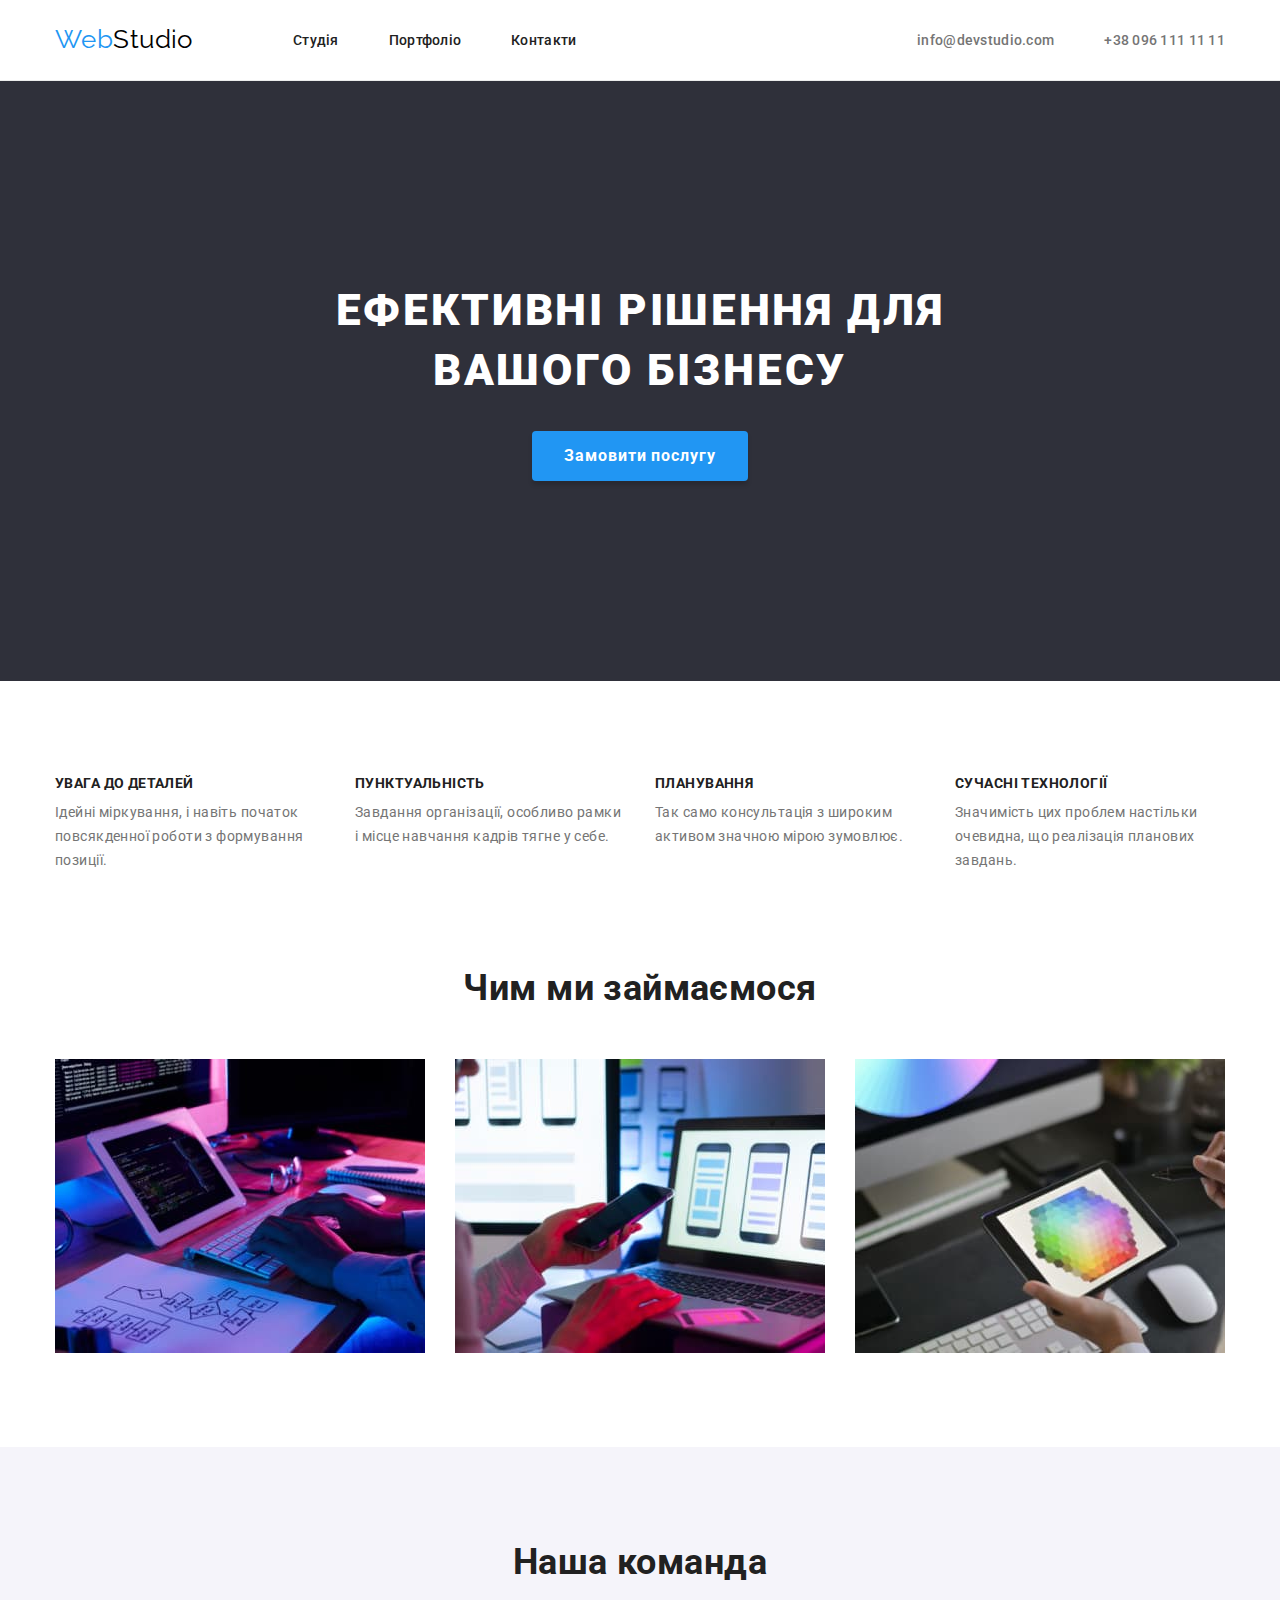
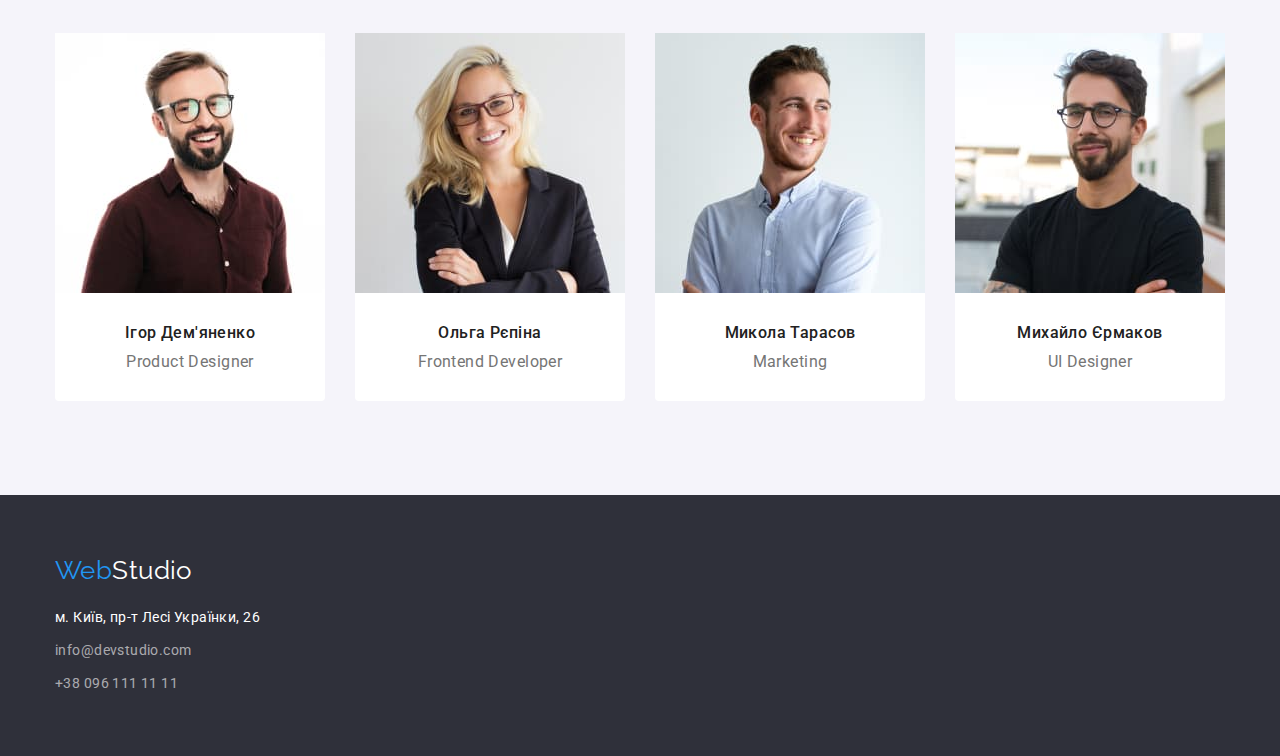
==== commit 5555de3d: "виправлено зауваження" ====
--- a/index.html
+++ b/index.html
@@ -59,8 +59,8 @@
       </section>
       <section class="section">
         <div class="container">
-          <h2 hidden>Підхід до роботи</h2>
-          <ul class="list-li list">
+          <h2 class="visually-hidden">Підхід до роботи</h2>
+          <ul class="list-0 list">
             <li>
               <h3 class="features">УВАГА ДО ДЕТАЛЕЙ</h3>
               <p class="features-list">
@@ -109,8 +109,8 @@
       </section>
       <section class="section section-team">
         <div class="container">
-          <h2 class="title-team">Наша команда</h2>
-          <ul class="list-li list">
+          <h2 class="title">Наша команда</h2>
+          <ul class="list-0 list team">
             <li>
               <img src="images/imgigor.jpg" alt="людина" width="270" />
               <div class="card-description">
--- a/css/styles.css
+++ b/css/styles.css
@@ -52,6 +52,19 @@
 
 }
 
+.visually-hidden {
+    position: absolute;
+    white-space: nowrap;
+    width: 1px;
+    height: 1px;
+    overflow: hidden;
+    border: 0;
+    padding: 0;
+    clip: rect(0 0 0 0);
+    clip-path: inset(50%);
+    margin: -1px;
+}
+
 
 .header {
     padding-top: 24px;
@@ -208,6 +221,20 @@
 
 
 /*---Підхід до роботи---*/
+.list-0 {
+    display: flex;
+}
+.list-0 li {
+    flex-basis: calc((100% - 90px) / 4);
+    margin-right: 30px;
+ 
+}
+
+.list-0 li:last-child {
+    margin-right: 0;
+}
+
+
 
 .features {
     color:#212121;
@@ -252,20 +279,16 @@
     background-color:#F5F4FA;
 }
 
-.title-team {
-    margin-bottom: 50px;
-
-    color:#212121;
-    font-size: 36px;
-    line-height: 1.1666;
-    text-align: center;
+.team li {
+    background-color: #ffffff;
+    border-radius: 0px 0px 4px 4px;
+
 }
 
 .card-description {
     padding-top: 30px;
     padding-bottom: 30px;
-    background-color:#ffffff;
-    border-radius: 0px 0px 4px 4px;
+    
 }
 
 .team-list {
@@ -302,7 +325,7 @@
 
 .logo-link {
     margin-bottom: 20px;
-    display: block;
+    display: inline-block;
     font-family: 'Raleway', sans-serif;
     color:#ffffff;
     font-size: 26px;
@@ -319,6 +342,7 @@
 
 .address {
     list-style: none;
+    display: inline-block;
 }
 
 .address li:not(:last-child) {
@@ -408,11 +432,25 @@
 
 .projects-list {
     display: flex;
-    flex-direction: row;
+    /*flex-direction: row;*/
     flex-wrap: wrap;
-    gap: 30px;
-
-}
+   /* gap: 30px;*/
+
+}
+
+.projects-list li {
+    flex-basis: calc((100% - 60px) / 3);
+    margin-right: 30px;
+    margin-bottom: 30px;
+}
+.projects-list li:nth-child(3n) {
+    margin-right: 0;
+}
+.projects-list li:nth-last-child(-n+3) {
+    margin-bottom: 0;
+}
+
+
 
 .projects-border {
     padding: 20px 24px;
